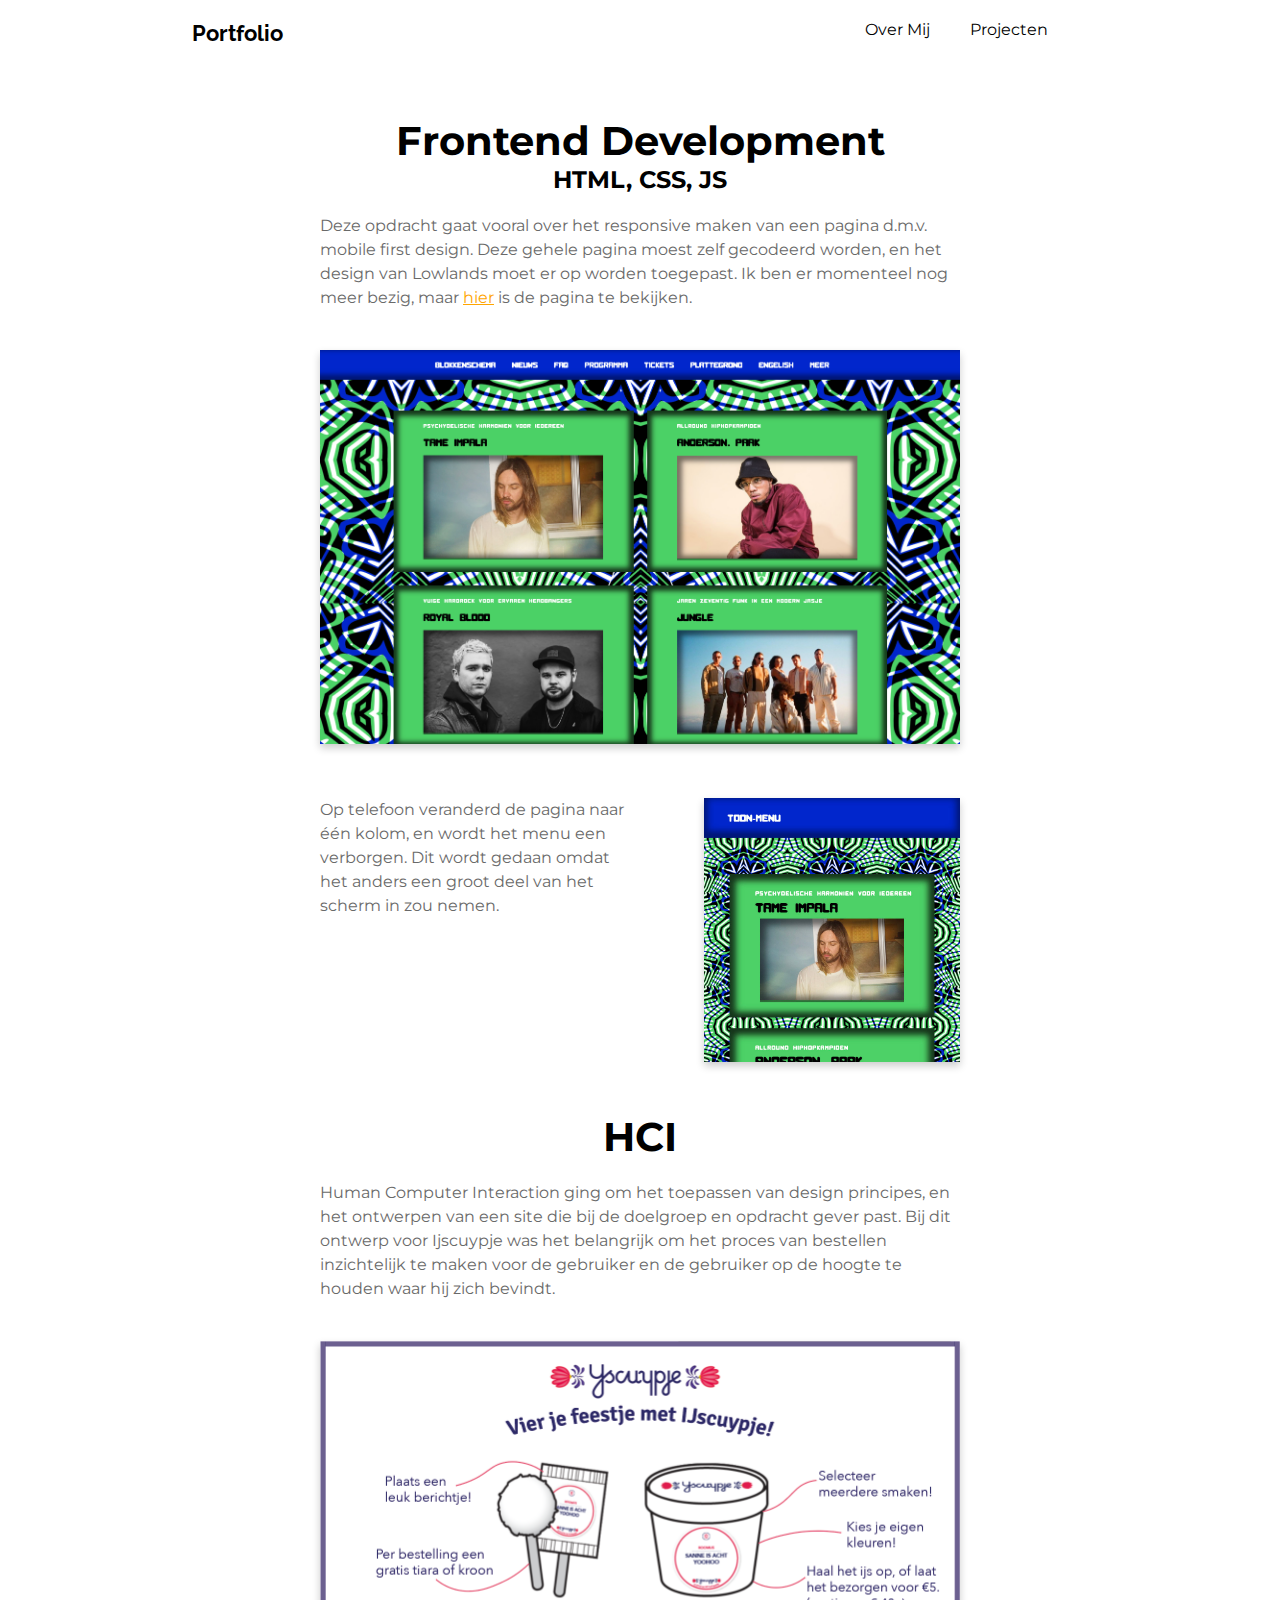
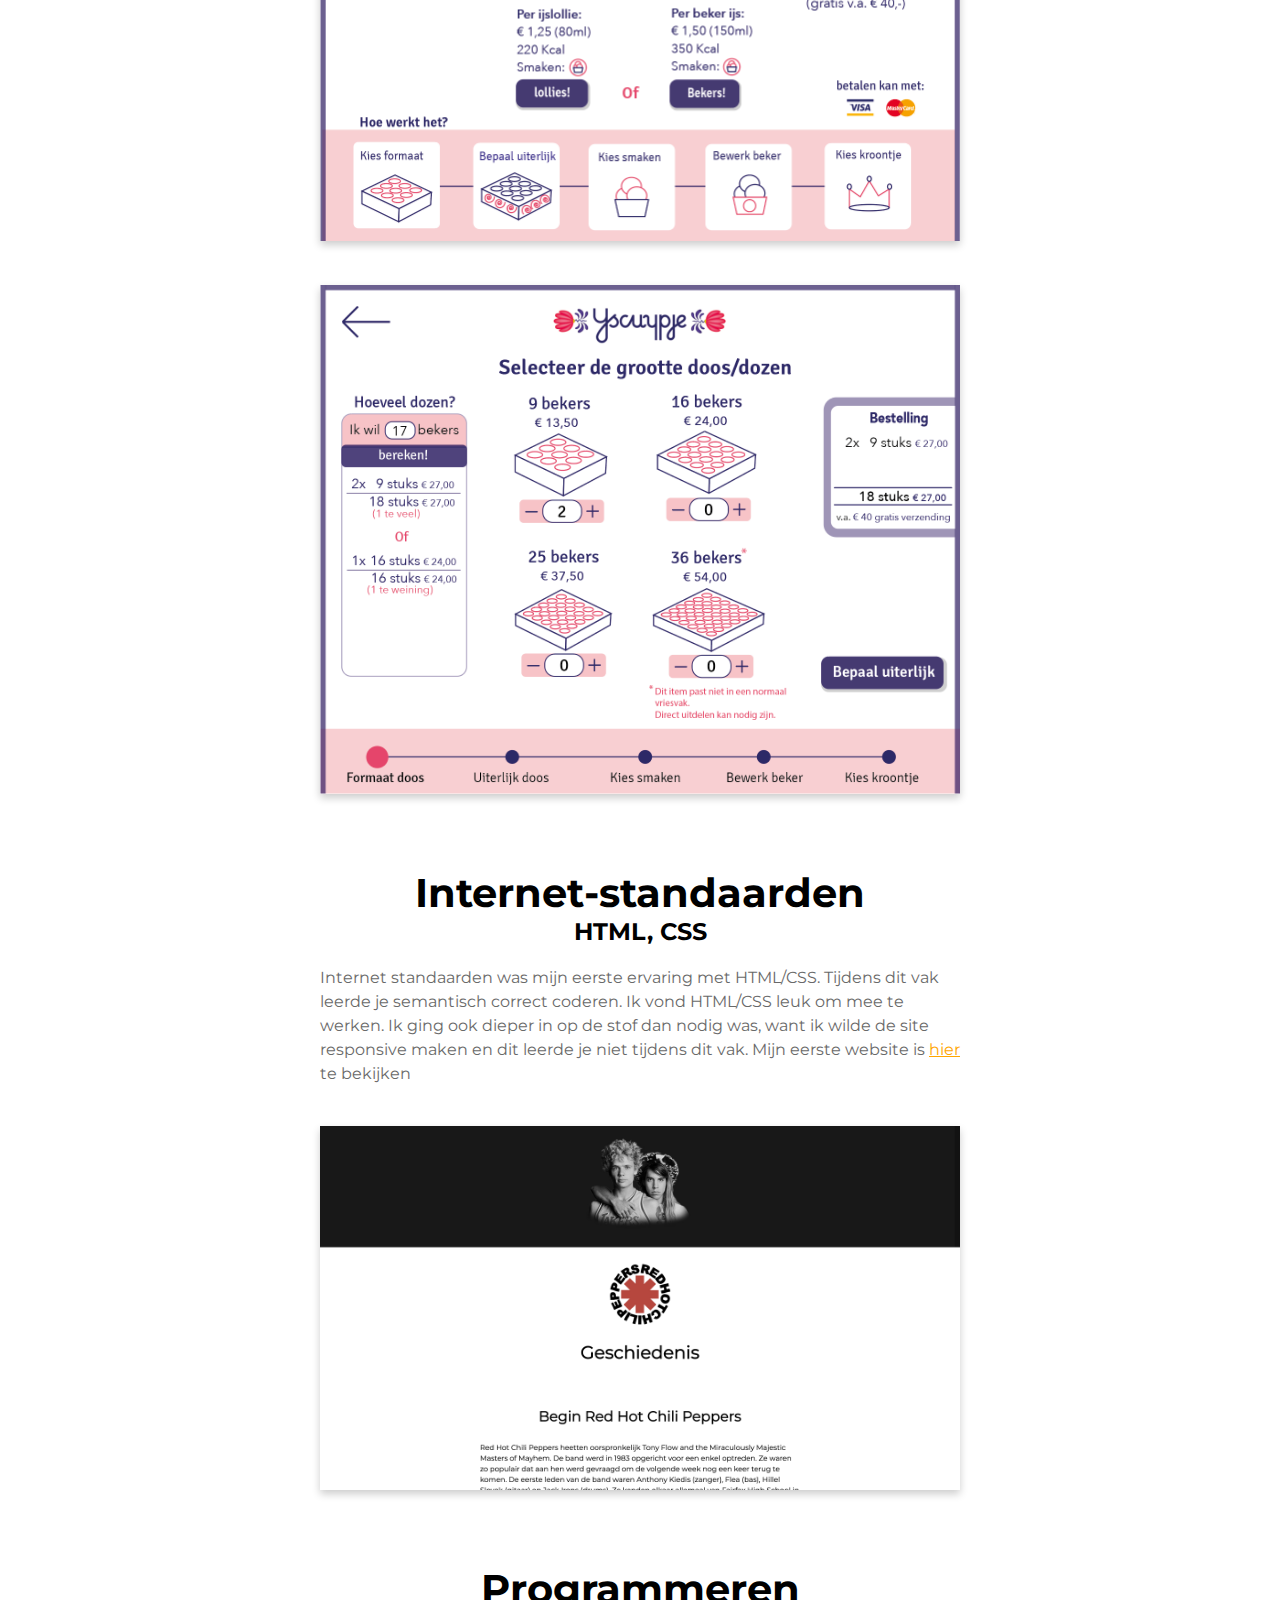
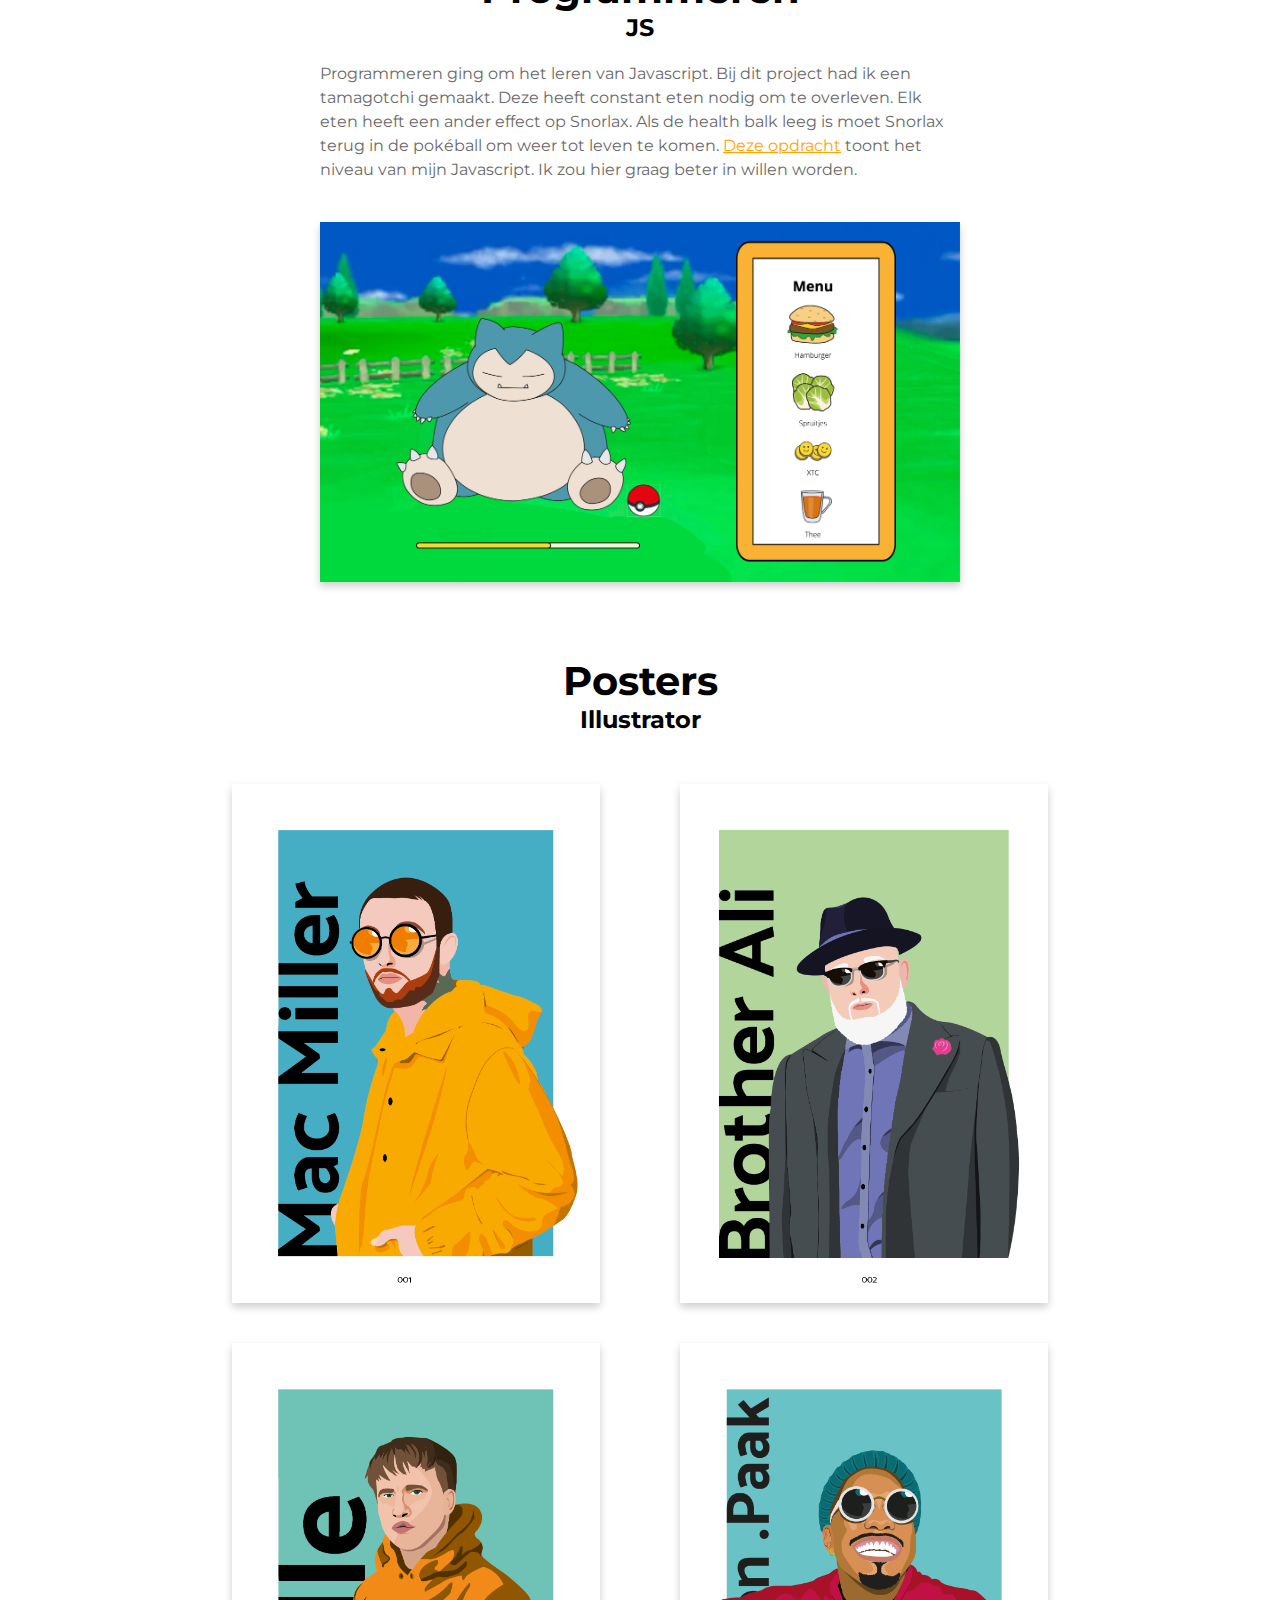
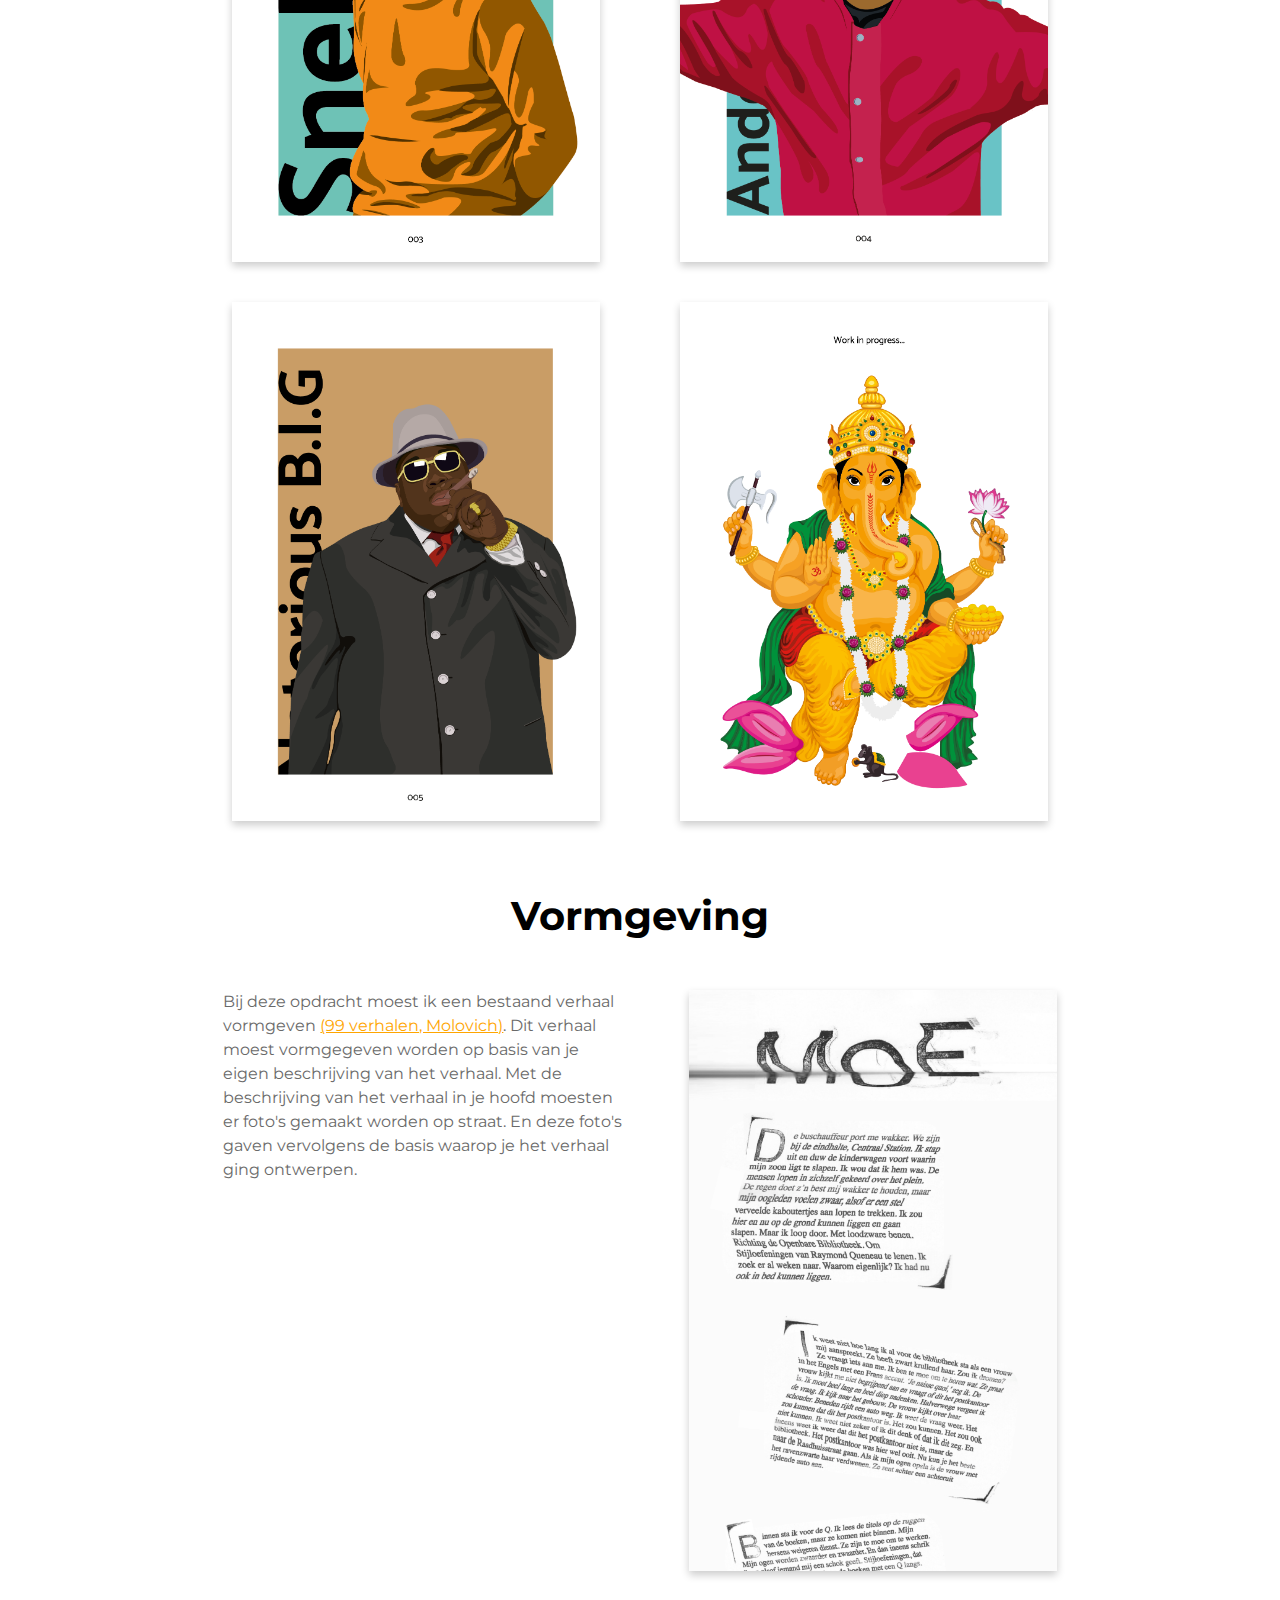
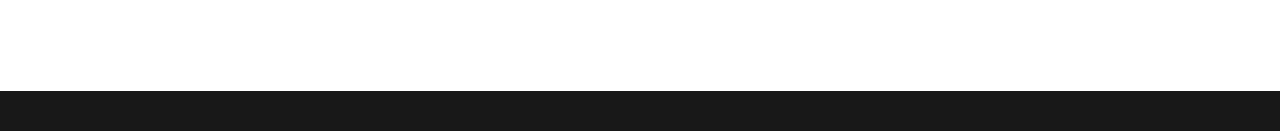
==== projecten.html @ e3f91f4c "Add files via upload" ====
<!DOCTYPE html>
<html lang="nl">

<head>
    <meta charset="UTF-8">
    <meta content="width=device-width, initial-scale=1" name="viewport" />
    <meta name="theme-color" content="#999999" />
    <title>Portfolio</title>
    <link rel="stylesheet" href="style/style.css">
    <link href="https://fonts.googleapis.com/css?family=Montserrat" rel="stylesheet">
    <link href="https://fonts.googleapis.com/css?family=Raleway:400,700,700i,800&display=swap" rel="stylesheet">
</head>

<body>

    <header>
        <nav>
            <ul>
                <li id="portfolioMenu"><a href="index.html">Portfolio</a></li>
                <li><a href="index.html">Over Mij</a></li>
                <li><a href="projecten.html">Projecten</a></li>
            </ul>
        </nav>
    </header>


    <main>
        <section>
            <h1>Frontend Development</h1>
            <h2>HTML, CSS, JS</h2>
            <p>Deze opdracht gaat vooral over het responsive maken van een pagina d.m.v. mobile first design. Deze gehele pagina moest zelf gecodeerd worden, en het design van Lowlands moet er op worden toegepast. Ik ben er momenteel nog meer bezig, maar <a href="frontend/index.html">hier</a> is de pagina te bekijken.</p>

            <img src="img/lowlandsLap.png" alt="lowlands computer">

            <div id="lowlandsTel">
                <p>Op telefoon veranderd de pagina naar één kolom, en wordt het menu een verborgen. Dit wordt gedaan omdat het anders een groot deel van het scherm in zou nemen.</p>
                <img src="img/lowlandsTel.jpg" alt="lowlands mobiel">
            </div>
        </section>

        <section>
            <h1>HCI</h1>
            <p>Human Computer Interaction ging om het toepassen van design principes, en het ontwerpen van een site die bij de doelgroep en opdracht gever past. Bij dit ontwerp voor Ijscuypje was het belangrijk om het proces van bestellen inzichtelijk te maken voor de gebruiker en de gebruiker op de hoogte te houden waar hij zich bevindt.</p>

            <img src="img/ijscuypje.png" alt="hci project">
            <img src="img/ijscuypje2.png" alt="hci project2">
        </section>

        <section>
            <h1>Internet-standaarden</h1>
            <h2>HTML, CSS</h2>
            <p>Internet standaarden was mijn eerste ervaring met HTML/CSS. Tijdens dit vak leerde je semantisch correct coderen. Ik vond HTML/CSS leuk om mee te werken. Ik ging ook dieper in op de stof dan nodig was, want ik wilde de site responsive maken en dit leerde je niet tijdens dit vak. Mijn eerste website is <a href="internetstaandaarden/index.html" target="_blank">hier</a> te bekijken</p>

            <img src="img/internetstandaarden.png" alt="internetstandaarden site">
        </section>

        <section>
            <h1>Programmeren</h1>
            <h2>JS</h2>
            <p>Programmeren ging om het leren van Javascript. Bij dit project had ik een tamagotchi gemaakt. Deze heeft constant eten nodig om te overleven. Elk eten heeft een ander effect op Snorlax. Als de health balk leeg is moet Snorlax terug in de pokéball om weer tot leven te komen. <a href="">Deze opdracht</a> toont het niveau van mijn Javascript. Ik zou hier graag beter in willen worden.</p>

            <img src="img/programmeren.png" alt="eerste js opdracht">
        </section>

        <h1>Posters</h1>
        <h2>Illustrator</h2>
        <div class="posters">
            <img class="illustrator" src="img/mac.png" alt="mac miller">
            <img class="illustrator" src="img/brother.png" alt="brother ali">
            <img class="illustrator" src="img/snelle.png" alt="snelle">
            <img class="illustrator" src="img/anderson.png" alt="anderson paak">
            <img class="illustrator" src="img/biggie.png" alt="biggie">
            <img class="illustrator" src="img/ganesha.png" alt="ganesha">
        </div>

        <h1>Vormgeving</h1>
        <div class="posters">
            <p>Bij deze opdracht moest ik een bestaand verhaal vormgeven <a href="https://nurksmagazine.nl/2011/03/stijloefeningen-38-moe/" target="_blank">(99 verhalen, Molovich)</a>. Dit verhaal moest vormgegeven worden op basis van je eigen beschrijving van het verhaal. Met de beschrijving van het verhaal in je hoofd moesten er foto's gemaakt worden op straat. En deze foto's gaven vervolgens de basis waarop je het verhaal ging ontwerpen.</p>
            <img class="illustrator" src="img/moe2.png" alt="moe">
        </div>

    </main>

    <footer>
    </footer>

</body>
---- style/style.css ----
/*---------Algemeen---------*/

* {
    margin: 0px;
    padding: 0px;
}

::selection {
    background: orange;
    color: white;
}

html {
    width: 100%;
}

body {
    font-family: 'Montserrat', sans-serif;
}

main {
    width: 70%;
    margin: auto;
}

section {
    margin: 0px auto 0px auto;
    width: 50vw;
    min-width: 200px;
}

h1 {
    text-align: center;
    margin: 50px auto 0px;
    font-size: 2.5em;
}

h2 {
    text-align: center;
    margin: auto;
}

p {
    margin: 20px auto;
    max-width: 800px;
    line-height: 1.5em;
    color: dimgrey;
}

a {
    color: orange;
}

img {
    box-shadow: 0 4px 8px 0 rgba(0, 0, 0, 0.2);
    margin: 20px auto;
    width: 100%;
}

/*---------Menu---------*/

header ul {
    text-align: center;
    display: flex;
    flex-wrap: wrap;
    justify-content: space-between;
    list-style-type: none;
    margin: 20px 0;
    width: 70vw;
    margin: auto;
}

header li {
    padding: 20px 40px 20px 0;
    font-size: 1em;
}

#portfolioMenu {
    margin-right: auto;
    padding: 20px 30px 20px 0;
    font-size: 1.4em;
    font-weight: bold;
    font-family: 'Raleway';
}

#portfolioMenu a:hover {
    text-decoration: none;
    color: black;
}

header a {
    text-decoration: none;
    color: black;
    padding: 20px 0px;
    font-size: 1em;
}

header li a:hover {
    text-decoration: underline;
    color: orange;
    transition: 0.3s;
}

/*---------Over mij---------*/

#homeInfo {
    width: 100%;
    margin: auto;
    min-width: 200px;
}

#homeInfo h1 {
    text-align: left;
}

#homeInfo ul {
    margin: auto 0px auto 20px;
    color: dimgrey;
}

#homeInfo img {
    float: right;
    margin: 0 0 auto 30px;
    width: 35%;
    min-width: 250px;
    max-width: 275px;
    box-shadow: 0 4px 8px 0 rgba(0, 0, 0, 0.2);
    transition: all 0.5s;
}

#homeInfo p {
    max-width: 500px;
    margin: 20px auto 0 0;
}

/*---------Projecten pagina---------*/

#lowlandsTel {
    display: flex;
    flex-wrap: wrap;
    margin: 10px auto 0;
    max-width: 800px;
}

#lowlandsTel img {
    width: 40%;
    min-width: 150px;
    max-width: 400px;
    height: 60%;
    margin: 20px 0 0 20px;
}

#lowlandsTel p {
    min-width: 100px;
    width: 50%;
    margin: 20px auto 0 0;
}

/*---------Poster deel---------*/

.posters {
    display: flex;
    flex-wrap: wrap;
    margin: 30px auto;
}

.illustrator {
    width: 41%;
    min-width: 250px;
    height: 58%;
    margin: 20px auto;
    padding: auto;
    box-shadow: 0 4px 8px 0 rgba(0, 0, 0, 0.2);
    transition: all 0.5s;
}

.illustrator:hover {
    box-shadow: 0 2px 4px 0 rgba(0, 0, 0, 0.2);
    width: 44%;
}

.posters p {
    width: 45%;
    min-width: 250px;
    margin: 20px auto;
}

/*---------Footer---------*/

#footerHome {
    width: 100%;
    background-color: #181818;
    height: 40px;
    margin-top: 400px;
}

footer {
    background-color: #181818;
    height: 40px;
    margin: 100px auto 0;
    bottom: 0px;
    width: 100vw:
}

/*---------Media queries---------*/

@media screen and (max-width: 1000px) {

    #homeInfo img {
        margin: 30px 30px auto 10%;
    }
}

@media screen and (max-width: 710px) {

    /*---------Over Mij pagina---------*/
    #homeInfo img {
        margin: 30px auto 30px 50px;
        float: none;
        display: block;
    }

    /*---------Projecten pagina---------*/
    #lowlandsTel {
        display: contents;
        margin-top: 10px;
    }

    #lowlandsTel img {
        width: 60%;
        margin: 20px 0 0 0;
    }

    #lowlandsTel p {
        width: 100%;
        margin: 0 auto 0 0;
    }

    .illustrator {
        width: 65%;
    }

    .illustrator:hover {
        width: 65%;
        box-shadow: 0 4px 8px 0 rgba(0, 0, 0, 0.2);
    }

    .posters p {
        width: 80vw;
    }

}

@media screen and (max-width: 500px) {
    main {
        width: 80%;
    }

    section {
        width: 80vw;
        margin: auto;
    }

    h1 {
        font-size: 2em;
    }
    
    header ul {
        width: 80vw;
    }

    #homeInfo img {
        margin: 30px auto 0;
        float: none;
    }

    #homeInfo p {
        width: 90%;
        margin: 30px auto;
    }
}
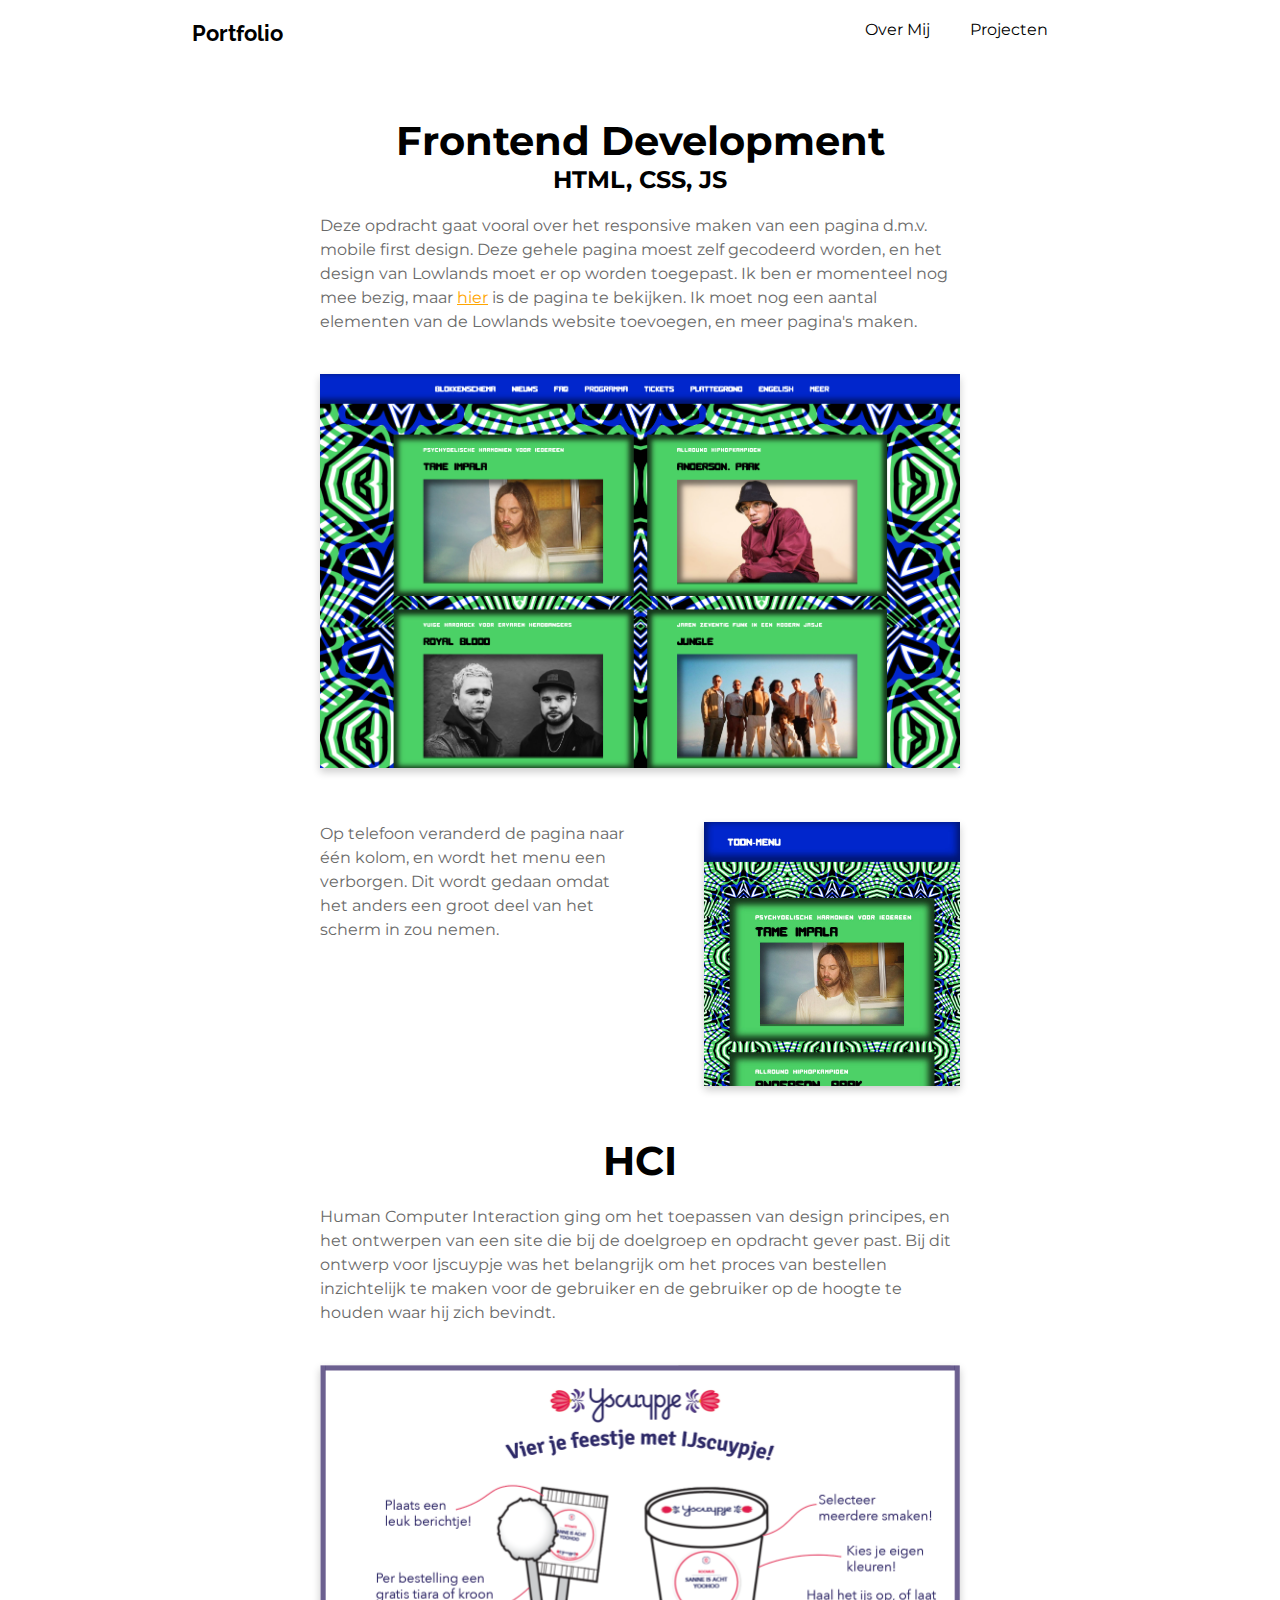
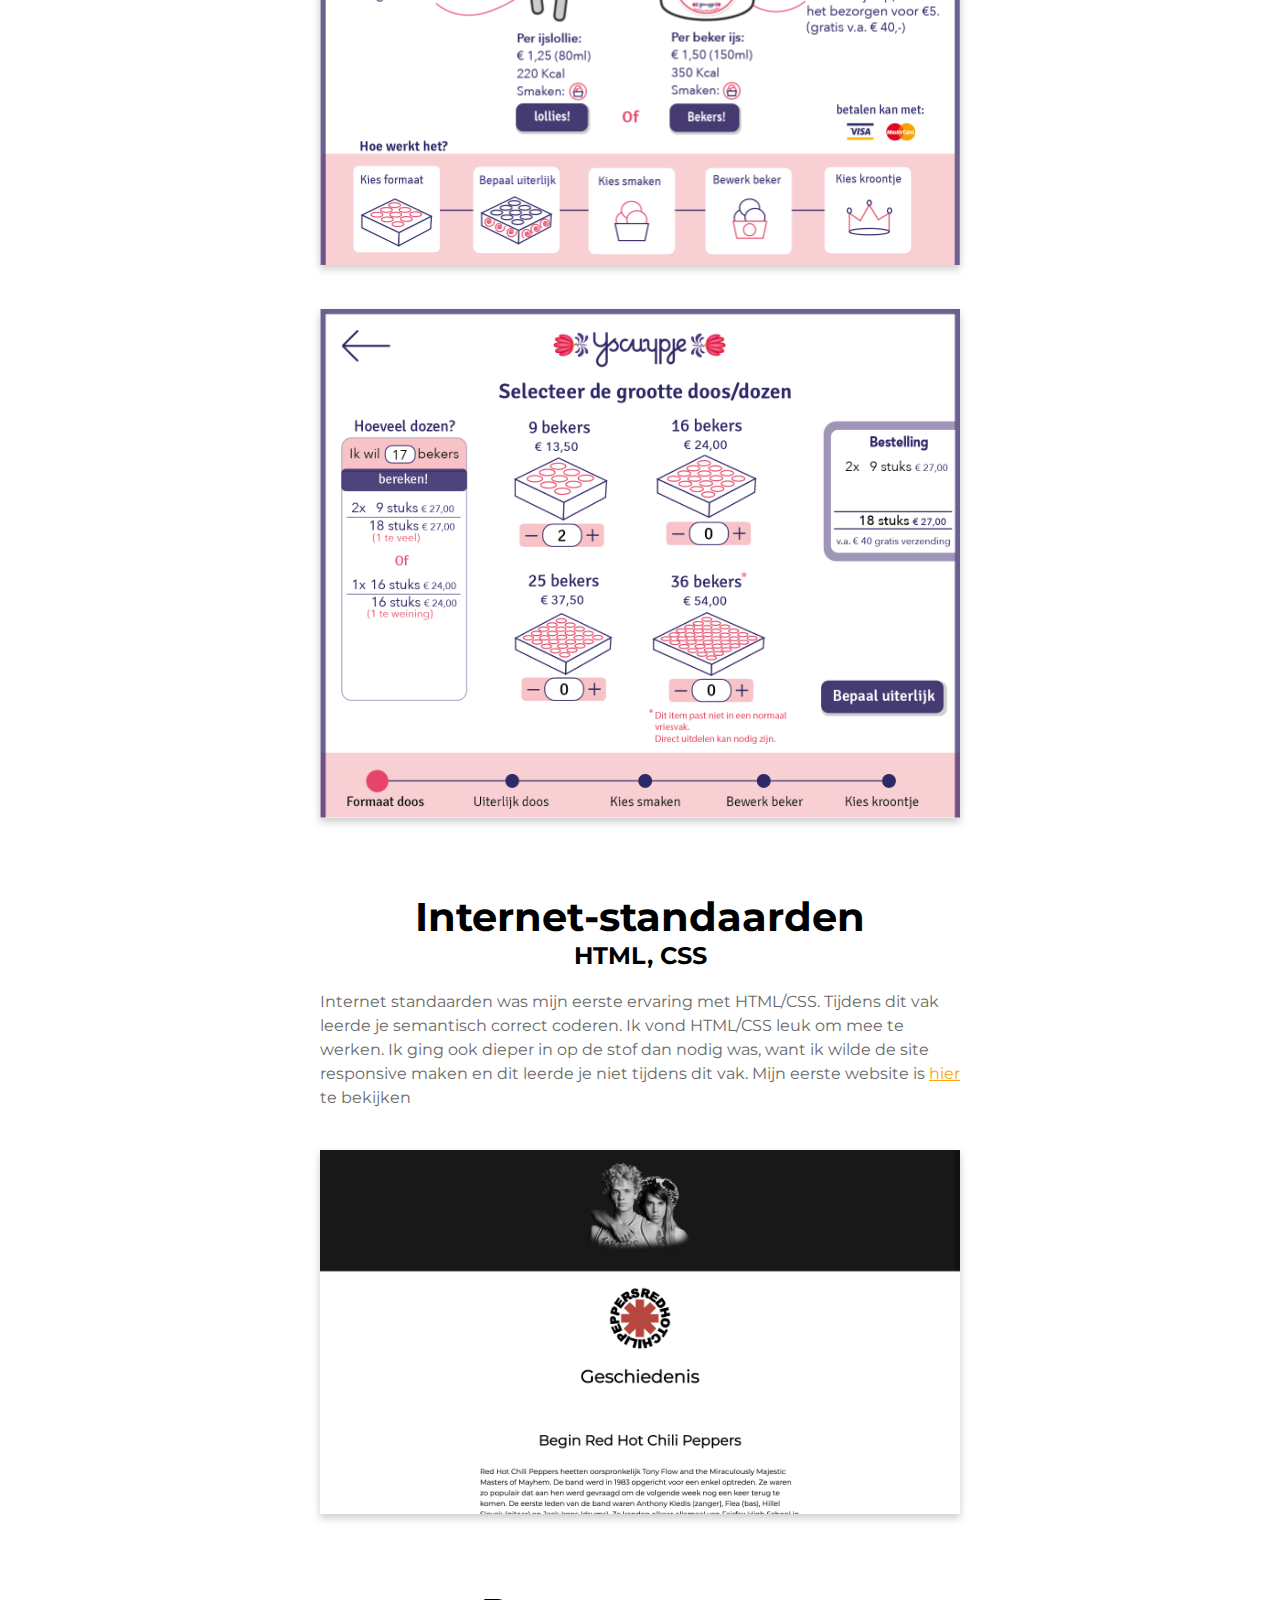
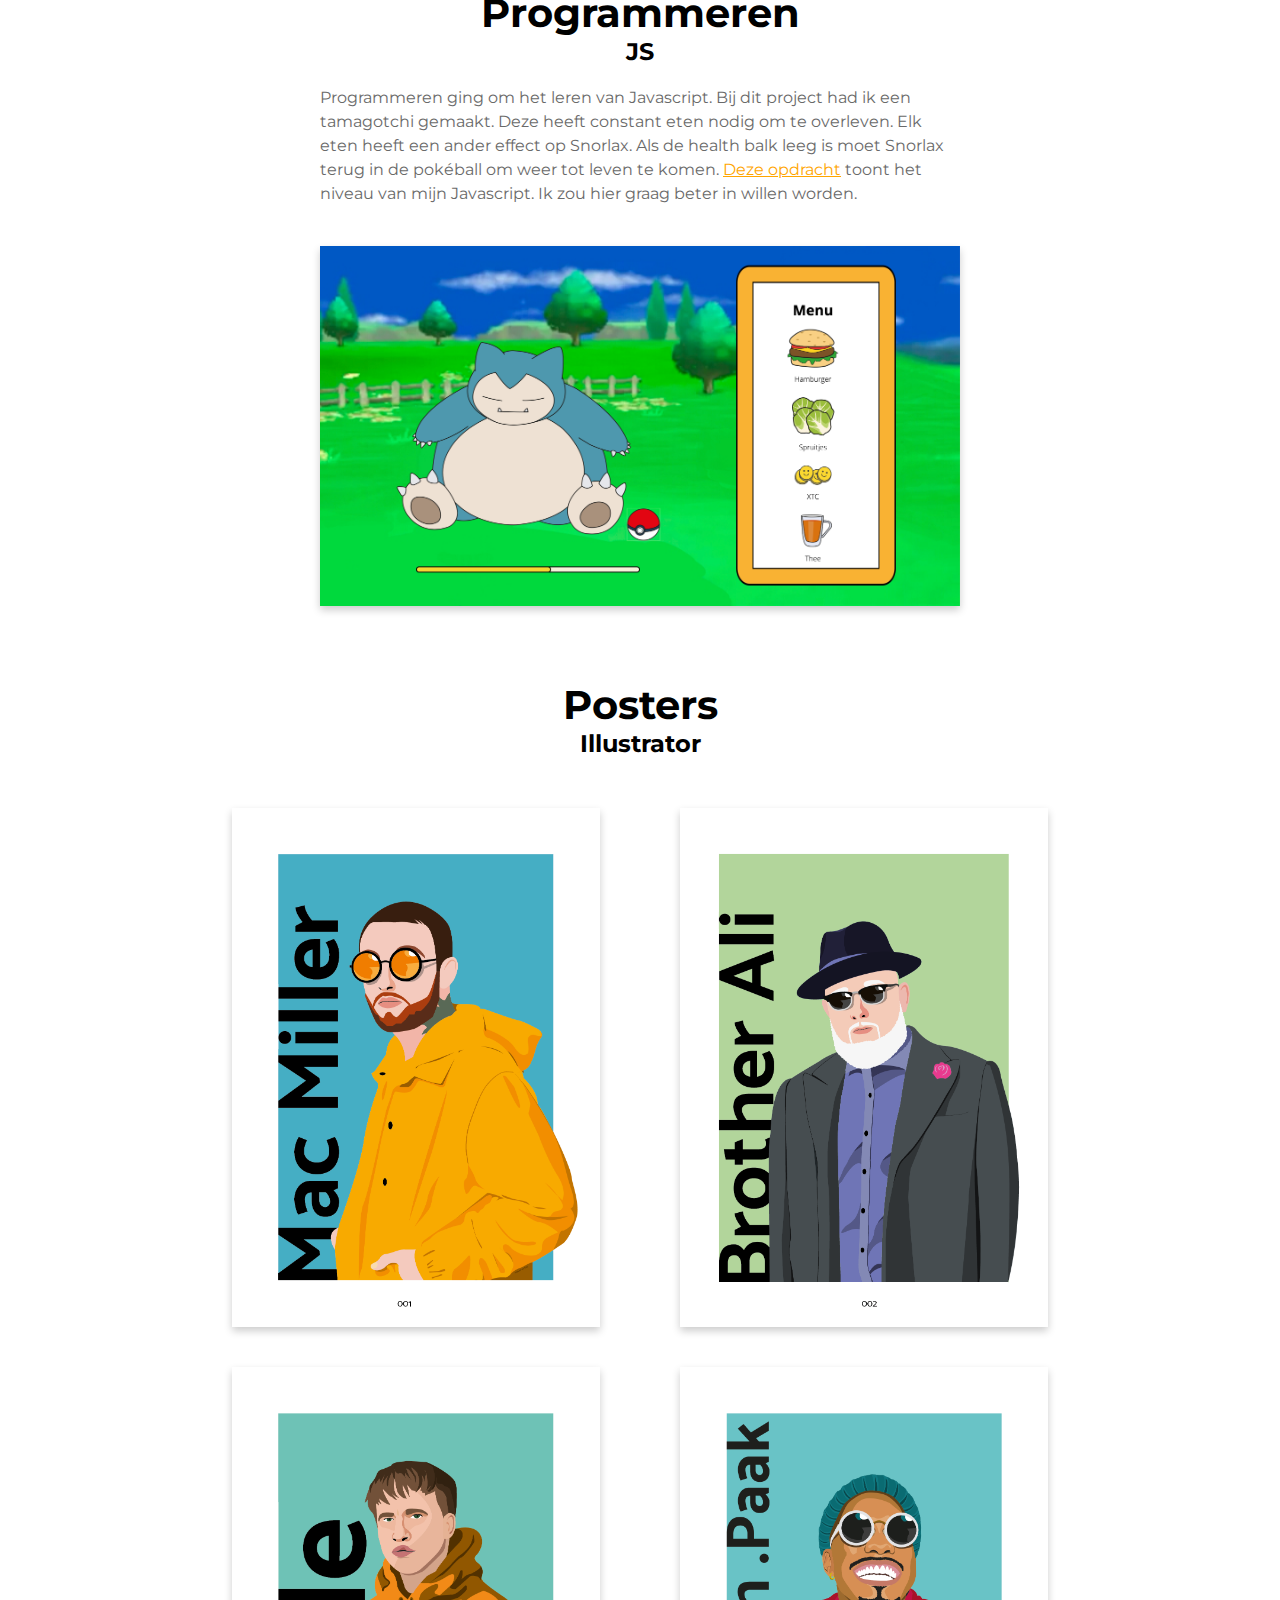
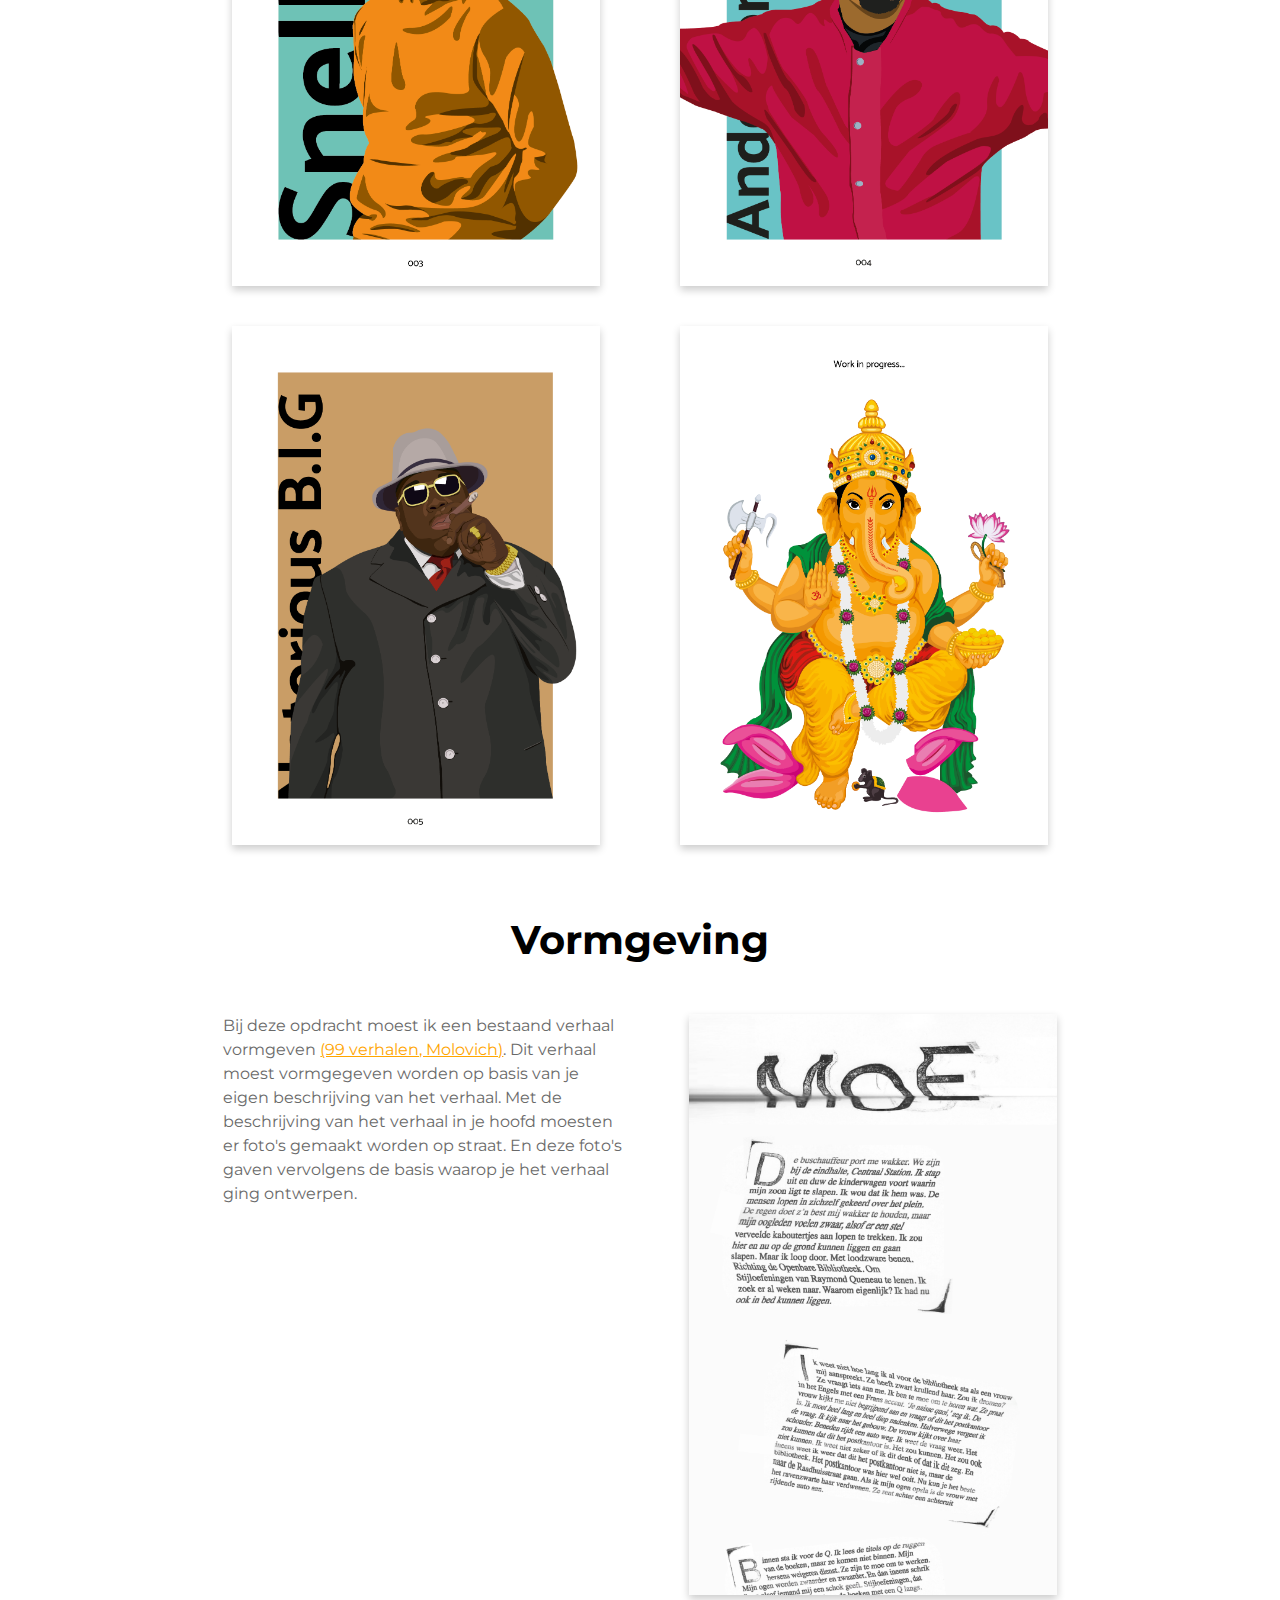
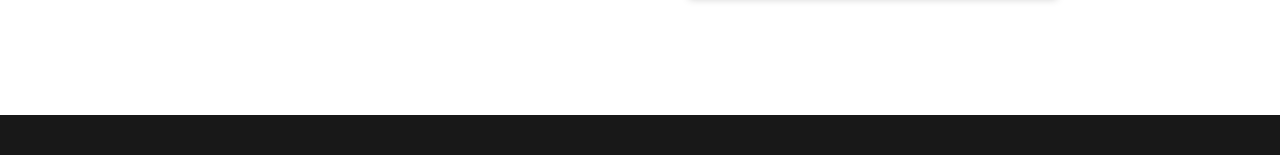
==== commit e0bc388e: "Add files via upload" ====
--- a/projecten.html
+++ b/projecten.html
@@ -28,7 +28,7 @@
         <section>
             <h1>Frontend Development</h1>
             <h2>HTML, CSS, JS</h2>
-            <p>Deze opdracht gaat vooral over het responsive maken van een pagina d.m.v. mobile first design. Deze gehele pagina moest zelf gecodeerd worden, en het design van Lowlands moet er op worden toegepast. Ik ben er momenteel nog meer bezig, maar <a href="frontend/index.html">hier</a> is de pagina te bekijken.</p>
+            <p>Deze opdracht gaat vooral over het responsive maken van een pagina d.m.v. mobile first design. Deze gehele pagina moest zelf gecodeerd worden, en het design van Lowlands moet er op worden toegepast. Ik ben er momenteel nog mee bezig, maar <a href="frontend/index.html" target="_blank">hier</a> is de pagina te bekijken. Ik moet nog een aantal elementen van de Lowlands website toevoegen, en meer pagina's maken.</p>
 
             <img src="img/lowlandsLap.png" alt="lowlands computer">
 
@@ -57,7 +57,7 @@
         <section>
             <h1>Programmeren</h1>
             <h2>JS</h2>
-            <p>Programmeren ging om het leren van Javascript. Bij dit project had ik een tamagotchi gemaakt. Deze heeft constant eten nodig om te overleven. Elk eten heeft een ander effect op Snorlax. Als de health balk leeg is moet Snorlax terug in de pokéball om weer tot leven te komen. <a href="">Deze opdracht</a> toont het niveau van mijn Javascript. Ik zou hier graag beter in willen worden.</p>
+            <p>Programmeren ging om het leren van Javascript. Bij dit project had ik een tamagotchi gemaakt. Deze heeft constant eten nodig om te overleven. Elk eten heeft een ander effect op Snorlax. Als de health balk leeg is moet Snorlax terug in de pokéball om weer tot leven te komen. <a href="programmeren/snorlax.html" target="_blank">Deze opdracht</a> toont het niveau van mijn Javascript. Ik zou hier graag beter in willen worden.</p>
 
             <img src="img/programmeren.png" alt="eerste js opdracht">
         </section>
--- a/style/style.css
+++ b/style/style.css
@@ -227,7 +227,7 @@
     }
 
     #lowlandsTel img {
-        width: 60%;
+        width: 100%;
         margin: 20px 0 0 0;
     }
 
@@ -237,11 +237,11 @@
     }
 
     .illustrator {
-        width: 65%;
+        width: 75%;
     }
 
     .illustrator:hover {
-        width: 65%;
+        width: 80%;
         box-shadow: 0 4px 8px 0 rgba(0, 0, 0, 0.2);
     }
 
@@ -278,4 +278,13 @@
         width: 90%;
         margin: 30px auto;
     }
-}
+    
+        .illustrator {
+        width: 90%;
+    }
+
+    .illustrator:hover {
+        width: 90%;
+        box-shadow: 0 4px 8px 0 rgba(0, 0, 0, 0.2);
+    }
+}
